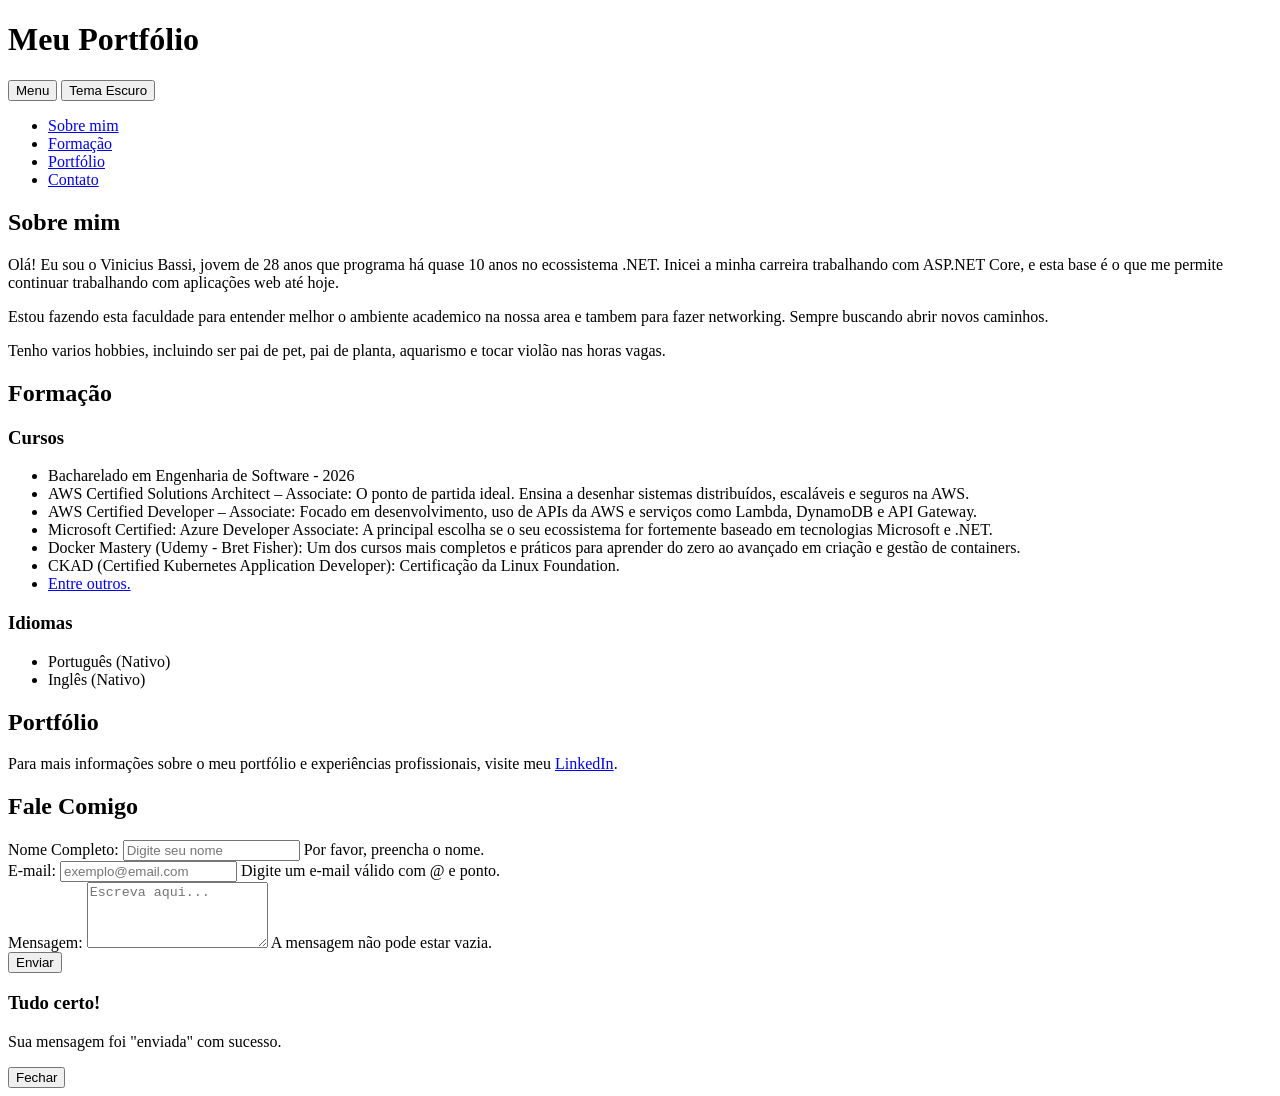
==== index.html @ 43db066e "add html" ====
<!DOCTYPE html>
<html lang="pt-BR">
<head>
    <meta charset="UTF-8">
    <meta name="viewport" content="width=device-width, initial-scale=1.0">
    <title>Meu Portfólio SPA</title>
</head>
<body>

    <header id="cabecalho">
        <h1>Meu Portfólio</h1>
        
        <button id="botao-menu-celular">Menu</button>
        <button id="botao-tema">Tema Escuro</button>

        <nav id="menu-navegacao">
            <ul>
                <li><a href="#sobre">Sobre mim</a></li>
                <li><a href="#formacao">Formação</a></li>
                <li><a href="#portfolio">Portfólio</a></li>
                <li><a href="#contato">Contato</a></li>
            </ul>
        </nav>
    </header>

    <main>
        <section id="sobre">
            <div>
                <h2>Sobre mim</h2>
                <p>Olá! Eu sou o Vinicius Bassi, jovem de 28 anos que programa há quase 10 anos no ecossistema .NET. Inicei a minha carreira trabalhando com ASP.NET Core, e esta base é o que me permite continuar trabalhando com aplicações web até hoje.</p>
                <p>Estou fazendo esta faculdade para entender melhor o ambiente academico na nossa area e tambem para fazer networking. Sempre buscando abrir novos caminhos.</p>
                <p>Tenho varios hobbies, incluindo ser pai de pet, pai de planta, aquarismo e tocar violão nas horas vagas.</p>
            </div>
        </section>

        <section id="formacao">
            <div>
                <h2>Formação</h2>
                <div>
                    <div>
                        <h3>Cursos</h3>
                        <ul>
                            <li>Bacharelado em Engenharia de Software - 2026</li>
                            <li>AWS Certified Solutions Architect – Associate: O ponto de partida ideal. Ensina a desenhar sistemas distribuídos, escaláveis e seguros na AWS.</li>
                            <li>AWS Certified Developer – Associate: Focado em desenvolvimento, uso de APIs da AWS e serviços como Lambda, DynamoDB e API Gateway.</li>
                            <li>Microsoft Certified: Azure Developer Associate: A principal escolha se o seu ecossistema for fortemente baseado em tecnologias Microsoft e .NET.</li>
                            <li>Docker Mastery (Udemy - Bret Fisher): Um dos cursos mais completos e práticos para aprender do zero ao avançado em criação e gestão de containers.</li>
                            <li>CKAD (Certified Kubernetes Application Developer): Certificação da Linux Foundation.</li>
                            <li><a href="#portfolio">Entre outros.</a></li>
                        </ul>
                    </div>
                    <div>
                        <h3>Idiomas</h3>
                        <ul>
                            <li>Português (Nativo)</li>
                            <li>Inglês (Nativo)</li>
                        </ul>
                    </div>
                </div>
            </div>
        </section>

        <section id="portfolio">
            <div>
                <h2>Portfólio</h2>
                <p>Para mais informações sobre o meu portfólio e experiências profissionais, visite meu <a href="https://www.linkedin.com/in/vinicius-bassi">LinkedIn</a>.</p>
            </div>
        </section>

        <section id="contato">
            <div>
                <h2>Fale Comigo</h2>
                
                <form id="formulario-contato">
                    <div>
                        <label>Nome Completo:</label>
                        <input type="text" id="campo-nome" placeholder="Digite seu nome">
                        <span id="erro-nome">Por favor, preencha o nome.</span>
                    </div>
                    
                    <div>
                        <label>E-mail:</label>
                        <input type="text" id="campo-email" placeholder="exemplo@email.com">
                        <span id="erro-email">Digite um e-mail válido com @ e ponto.</span>
                    </div>
                    
                    <div>
                        <label>Mensagem:</label>
                        <textarea id="campo-mensagem" rows="4" placeholder="Escreva aqui..."></textarea>
                        <span id="erro-mensagem">A mensagem não pode estar vazia.</span>
                    </div>
                    
                    <button type="submit">Enviar</button>
                </form>
            </div>
        </section>
    </main>

    <div id="janela-aviso">
        <div>
            <h3>Tudo certo!</h3>
            <p>Sua mensagem foi "enviada" com sucesso.</p>
            <button id="botao-fechar-modal">Fechar</button>
        </div>
    </div>

</body>
</html>
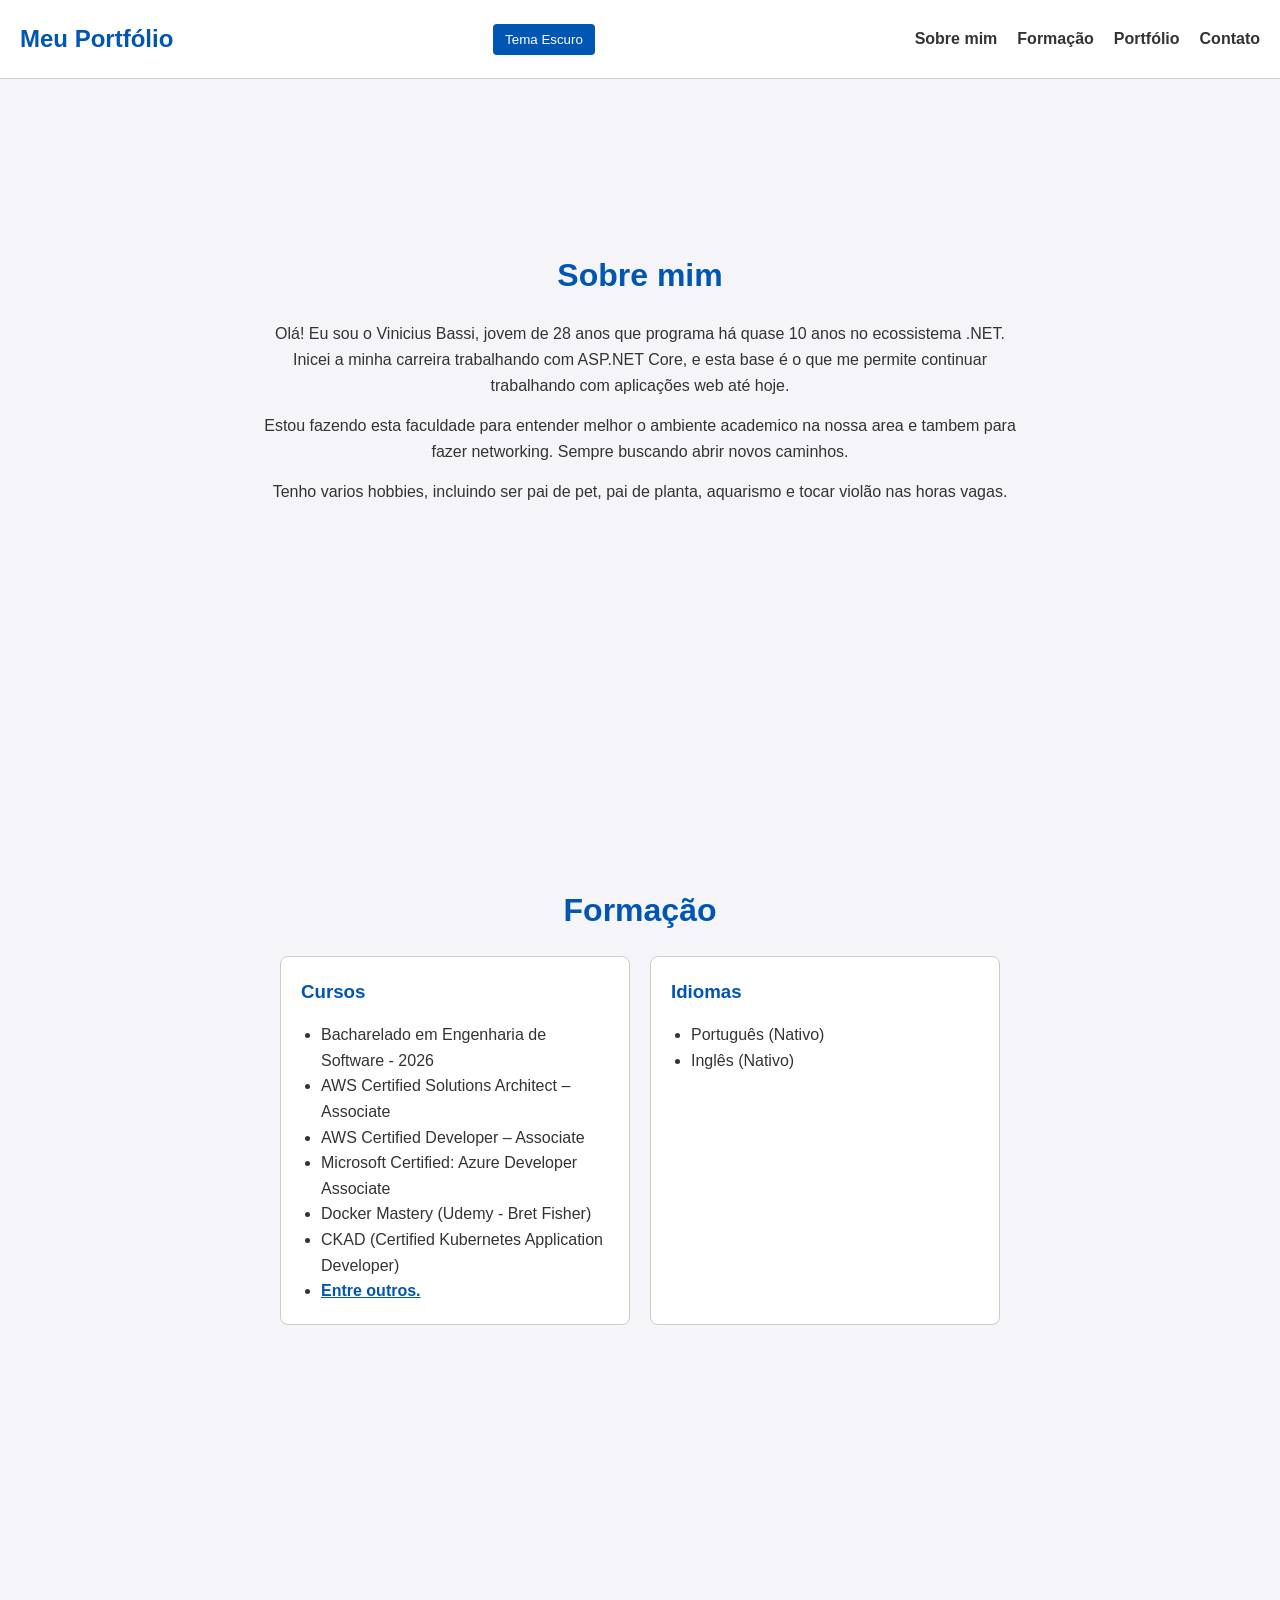
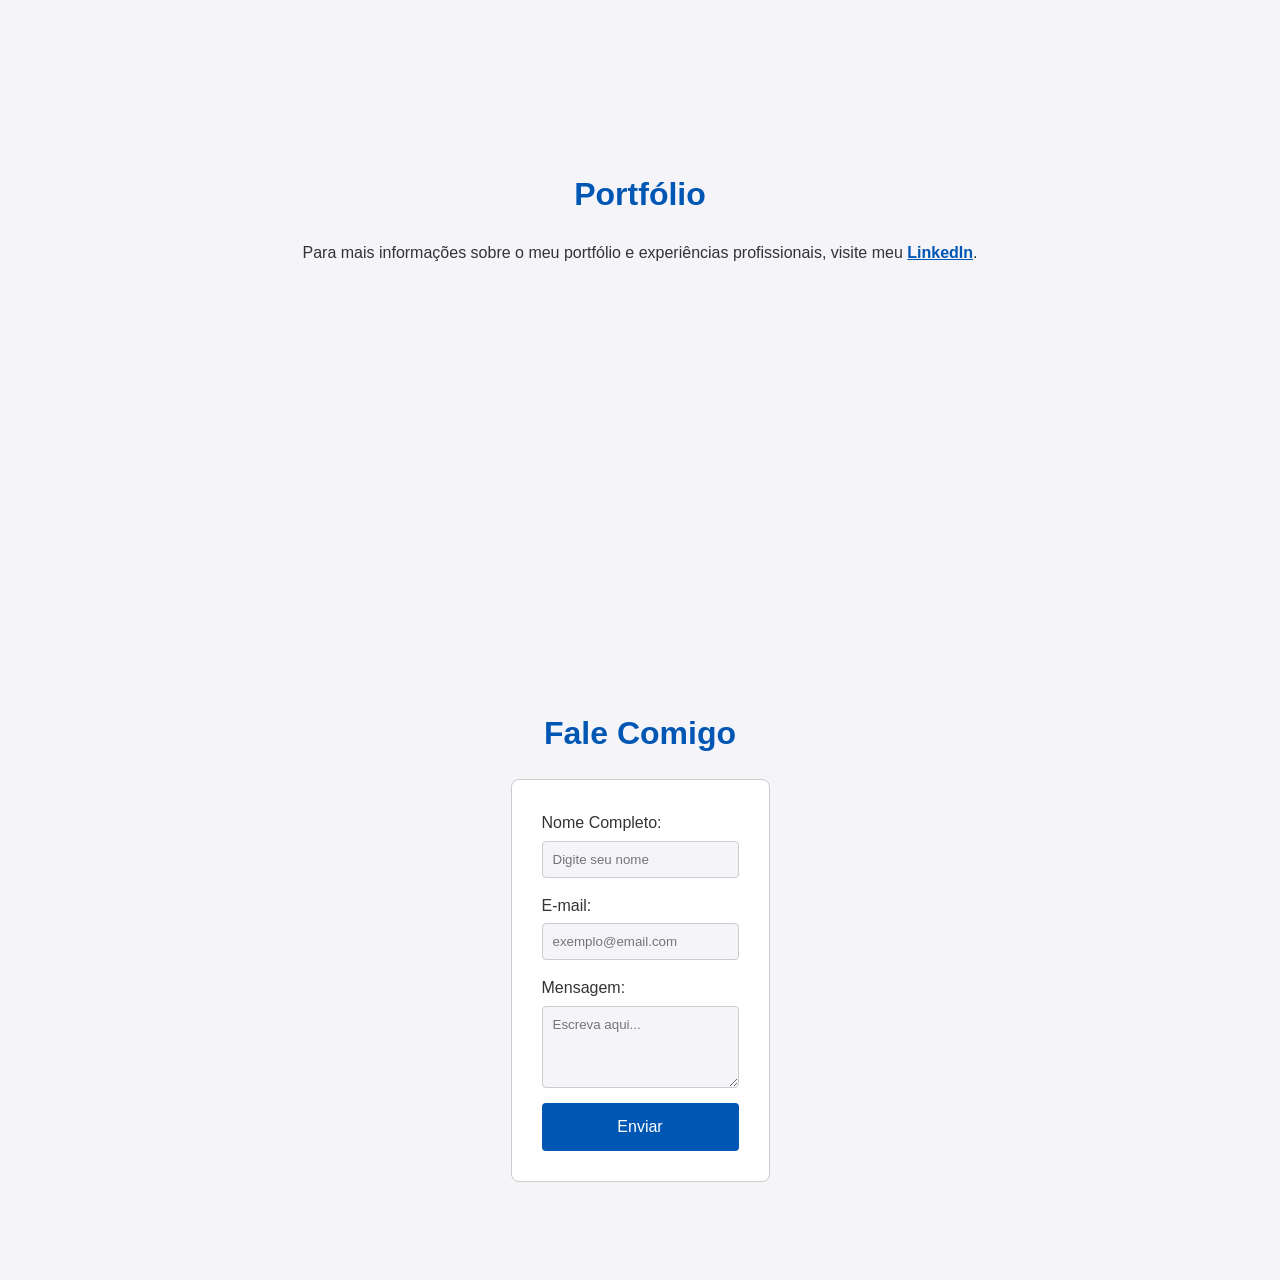
==== commit 820b7b0e: "add style" ====
--- a/index.html
+++ b/index.html
@@ -4,28 +4,29 @@
     <meta charset="UTF-8">
     <meta name="viewport" content="width=device-width, initial-scale=1.0">
     <title>Meu Portfólio SPA</title>
+    <link rel="stylesheet" href="css/style.css">
 </head>
 <body>
 
     <header id="cabecalho">
-        <h1>Meu Portfólio</h1>
+        <h1 class="logotipo">Meu Portfólio</h1>
         
         <button id="botao-menu-celular">Menu</button>
         <button id="botao-tema">Tema Escuro</button>
 
         <nav id="menu-navegacao">
-            <ul>
-                <li><a href="#sobre">Sobre mim</a></li>
-                <li><a href="#formacao">Formação</a></li>
-                <li><a href="#portfolio">Portfólio</a></li>
-                <li><a href="#contato">Contato</a></li>
+            <ul class="lista-links">
+                <li><a href="#sobre" class="link-menu">Sobre mim</a></li>
+                <li><a href="#formacao" class="link-menu">Formação</a></li>
+                <li><a href="#portfolio" class="link-menu">Portfólio</a></li>
+                <li><a href="#contato" class="link-menu">Contato</a></li>
             </ul>
         </nav>
     </header>
 
     <main>
-        <section id="sobre">
-            <div>
+        <section id="sobre" class="secao">
+            <div class="conteudo">
                 <h2>Sobre mim</h2>
                 <p>Olá! Eu sou o Vinicius Bassi, jovem de 28 anos que programa há quase 10 anos no ecossistema .NET. Inicei a minha carreira trabalhando com ASP.NET Core, e esta base é o que me permite continuar trabalhando com aplicações web até hoje.</p>
                 <p>Estou fazendo esta faculdade para entender melhor o ambiente academico na nossa area e tambem para fazer networking. Sempre buscando abrir novos caminhos.</p>
@@ -33,23 +34,23 @@
             </div>
         </section>
 
-        <section id="formacao">
-            <div>
+        <section id="formacao" class="secao">
+            <div class="conteudo">
                 <h2>Formação</h2>
-                <div>
-                    <div>
+                <div class="grade-cartoes">
+                    <div class="cartao">
                         <h3>Cursos</h3>
                         <ul>
                             <li>Bacharelado em Engenharia de Software - 2026</li>
-                            <li>AWS Certified Solutions Architect – Associate: O ponto de partida ideal. Ensina a desenhar sistemas distribuídos, escaláveis e seguros na AWS.</li>
-                            <li>AWS Certified Developer – Associate: Focado em desenvolvimento, uso de APIs da AWS e serviços como Lambda, DynamoDB e API Gateway.</li>
-                            <li>Microsoft Certified: Azure Developer Associate: A principal escolha se o seu ecossistema for fortemente baseado em tecnologias Microsoft e .NET.</li>
-                            <li>Docker Mastery (Udemy - Bret Fisher): Um dos cursos mais completos e práticos para aprender do zero ao avançado em criação e gestão de containers.</li>
-                            <li>CKAD (Certified Kubernetes Application Developer): Certificação da Linux Foundation.</li>
+                            <li>AWS Certified Solutions Architect – Associate</li>
+                            <li>AWS Certified Developer – Associate</li>
+                            <li>Microsoft Certified: Azure Developer Associate</li>
+                            <li>Docker Mastery (Udemy - Bret Fisher)</li>
+                            <li>CKAD (Certified Kubernetes Application Developer)</li>
                             <li><a href="#portfolio">Entre outros.</a></li>
                         </ul>
                     </div>
-                    <div>
+                    <div class="cartao">
                         <h3>Idiomas</h3>
                         <ul>
                             <li>Português (Nativo)</li>
@@ -60,44 +61,44 @@
             </div>
         </section>
 
-        <section id="portfolio">
-            <div>
+        <section id="portfolio" class="secao">
+            <div class="conteudo">
                 <h2>Portfólio</h2>
-                <p>Para mais informações sobre o meu portfólio e experiências profissionais, visite meu <a href="https://www.linkedin.com/in/vinicius-bassi">LinkedIn</a>.</p>
+                <p>Para mais informações sobre o meu portfólio e experiências profissionais, visite meu <a href="https://www.linkedin.com/in/vinicius-bassi" target="_blank">LinkedIn</a>.</p>
             </div>
         </section>
 
-        <section id="contato">
-            <div>
+        <section id="contato" class="secao">
+            <div class="conteudo">
                 <h2>Fale Comigo</h2>
                 
-                <form id="formulario-contato">
-                    <div>
+                <form id="formulario-contato" class="caixa-formulario">
+                    <div class="grupo-campo">
                         <label>Nome Completo:</label>
                         <input type="text" id="campo-nome" placeholder="Digite seu nome">
-                        <span id="erro-nome">Por favor, preencha o nome.</span>
+                        <span class="mensagem-erro" id="erro-nome">Por favor, preencha o nome.</span>
                     </div>
                     
-                    <div>
+                    <div class="grupo-campo">
                         <label>E-mail:</label>
                         <input type="text" id="campo-email" placeholder="exemplo@email.com">
-                        <span id="erro-email">Digite um e-mail válido com @ e ponto.</span>
+                        <span class="mensagem-erro" id="erro-email">Digite um e-mail válido com @ e ponto.</span>
                     </div>
                     
-                    <div>
+                    <div class="grupo-campo">
                         <label>Mensagem:</label>
                         <textarea id="campo-mensagem" rows="4" placeholder="Escreva aqui..."></textarea>
-                        <span id="erro-mensagem">A mensagem não pode estar vazia.</span>
+                        <span class="mensagem-erro" id="erro-mensagem">A mensagem não pode estar vazia.</span>
                     </div>
                     
-                    <button type="submit">Enviar</button>
+                    <button type="submit" class="botao-enviar">Enviar</button>
                 </form>
             </div>
         </section>
     </main>
 
-    <div id="janela-aviso">
-        <div>
+    <div id="janela-aviso" class="fundo-modal">
+        <div class="caixa-modal">
             <h3>Tudo certo!</h3>
             <p>Sua mensagem foi "enviada" com sucesso.</p>
             <button id="botao-fechar-modal">Fechar</button>
--- a/css/style.css
+++ b/css/style.css
@@ -0,0 +1,246 @@
+/* Variáveis de Cores Principais */
+:root {
+    --cor-fundo: #f4f4f9;
+    --cor-texto: #333333;
+    --cor-cabecalho: #ffffff;
+    --cor-cartao: #ffffff;
+    --cor-destaque: #0056b3;
+    --cor-erro: #d9534f;
+}
+
+/* Cores quando o Tema Escuro estiver ativo */
+body.tema-escuro {
+    --cor-fundo: #121212;
+    --cor-texto: #e0e0e0;
+    --cor-cabecalho: #222222;
+    --cor-cartao: #333333;
+    --cor-destaque: #4da3ff;
+}
+
+/* Reset básico para tirar margens indesejadas */
+* {
+    margin: 0;
+    padding: 0;
+    box-sizing: border-box;
+    font-family: sans-serif;
+}
+
+/* Rolagem suave ao clicar no menu */
+html {
+    scroll-behavior: smooth;
+}
+
+body {
+    background-color: var(--cor-fundo);
+    color: var(--cor-texto);
+    line-height: 1.6;
+}
+
+/* Cabeçalho Fixo */
+#cabecalho {
+    background-color: var(--cor-cabecalho);
+    padding: 20px;
+    position: fixed;
+    width: 100%;
+    top: 0;
+    display: flex;
+    justify-content: space-between;
+    align-items: center;
+    border-bottom: 1px solid #ccc;
+    z-index: 100;
+}
+
+.logotipo {
+    color: var(--cor-destaque);
+    font-size: 24px;
+}
+
+/* Menu de Navegação */
+.lista-links {
+    list-style: none;
+    display: flex;
+    gap: 20px;
+}
+
+.link-menu {
+    text-decoration: none;
+    color: var(--cor-texto);
+    font-weight: bold;
+}
+
+.link-menu:hover {
+    color: var(--cor-destaque);
+}
+
+/* Botões do Cabeçalho */
+#botao-tema, #botao-menu-celular {
+    padding: 8px 12px;
+    cursor: pointer;
+    background-color: var(--cor-destaque);
+    color: white;
+    border: none;
+    border-radius: 4px;
+}
+
+#botao-menu-celular {
+    display: none;
+}
+
+/* Seções e Conteúdo */
+.secao {
+    padding-top: 100px;
+    padding-bottom: 50px;
+    min-height: 80vh;
+    display: flex;
+    align-items: center;
+}
+
+.conteudo {
+    max-width: 800px;
+    margin: 0 auto;
+    text-align: center;
+    padding: 0 20px;
+}
+
+h2 {
+    color: var(--cor-destaque);
+    margin-bottom: 20px;
+    font-size: 32px;
+}
+
+h3 {
+    margin-bottom: 15px;
+    color: var(--cor-destaque);
+}
+
+p {
+    margin-bottom: 15px;
+}
+
+/* Para organizar a seção de formação lado a lado */
+.grade-cartoes {
+    display: flex;
+    gap: 20px;
+    justify-content: center;
+    flex-wrap: wrap;
+    margin-top: 20px;
+}
+
+.cartao {
+    background-color: var(--cor-cartao);
+    padding: 20px;
+    border: 1px solid #ccc;
+    border-radius: 8px;
+    width: 350px;
+    text-align: left;
+}
+
+.cartao ul {
+    margin-left: 20px;
+}
+
+/* Links em geral (como o do LinkedIn) */
+a {
+    color: var(--cor-destaque);
+    font-weight: bold;
+}
+
+/* Formulário de Contato */
+.caixa-formulario {
+    background-color: var(--cor-cartao);
+    padding: 30px;
+    border-radius: 8px;
+    border: 1px solid #ccc;
+    text-align: left;
+    max-width: 600px;
+    margin: 0 auto;
+}
+
+.grupo-campo {
+    margin-bottom: 15px;
+    display: flex;
+    flex-direction: column;
+}
+
+input, textarea {
+    padding: 10px;
+    margin-top: 5px;
+    background-color: var(--cor-fundo);
+    color: var(--cor-texto);
+    border: 1px solid #ccc;
+    border-radius: 4px;
+}
+
+.mensagem-erro {
+    color: var(--cor-erro);
+    font-size: 14px;
+    display: none;
+    margin-top: 5px;
+}
+
+.botao-enviar {
+    background-color: var(--cor-destaque);
+    color: white;
+    border: none;
+    padding: 15px;
+    width: 100%;
+    cursor: pointer;
+    font-size: 16px;
+    border-radius: 4px;
+}
+
+/* Janela Modal de Aviso */
+.fundo-modal {
+    display: none;
+    position: fixed;
+    top: 0; left: 0; width: 100%; height: 100%;
+    background-color: rgba(0,0,0,0.7);
+    justify-content: center;
+    align-items: center;
+    z-index: 200;
+}
+
+.caixa-modal {
+    background-color: var(--cor-cartao);
+    padding: 30px;
+    border-radius: 8px;
+    text-align: center;
+}
+
+#botao-fechar-modal {
+    margin-top: 20px;
+    padding: 10px 20px;
+    cursor: pointer;
+    background-color: var(--cor-destaque);
+    color: white;
+    border: none;
+    border-radius: 4px;
+}
+
+/* Responsividade (Celular) */
+@media (max-width: 600px) {
+    #botao-menu-celular {
+        display: inline-block;
+    }
+
+    .lista-links {
+        display: none;
+        flex-direction: column;
+        position: absolute;
+        top: 70px;
+        left: 0;
+        width: 100%;
+        background-color: var(--cor-cabecalho);
+        padding: 20px 0;
+        border-bottom: 1px solid #ccc;
+    }
+
+    .lista-links.aberto {
+        display: flex;
+    }
+    
+    .lista-links li {
+        text-align: center;
+        margin-bottom: 10px;
+    }
+}
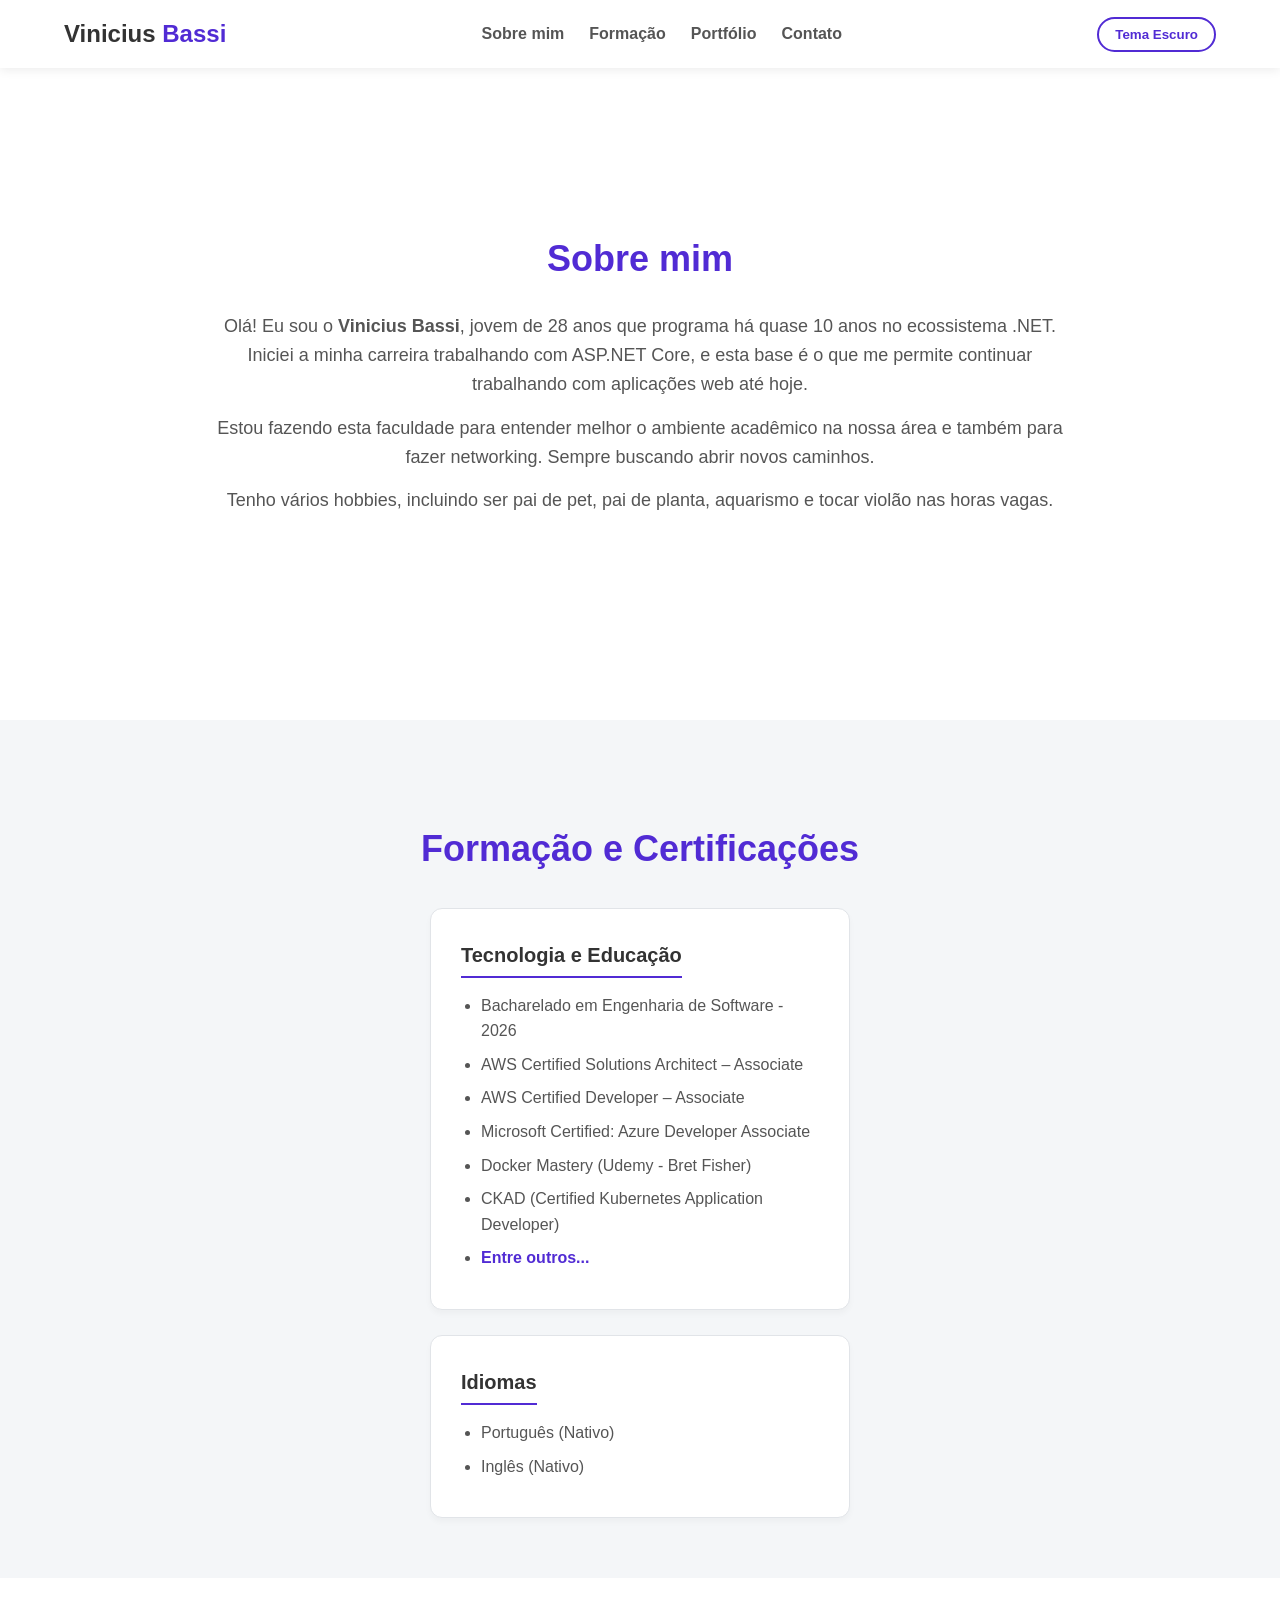
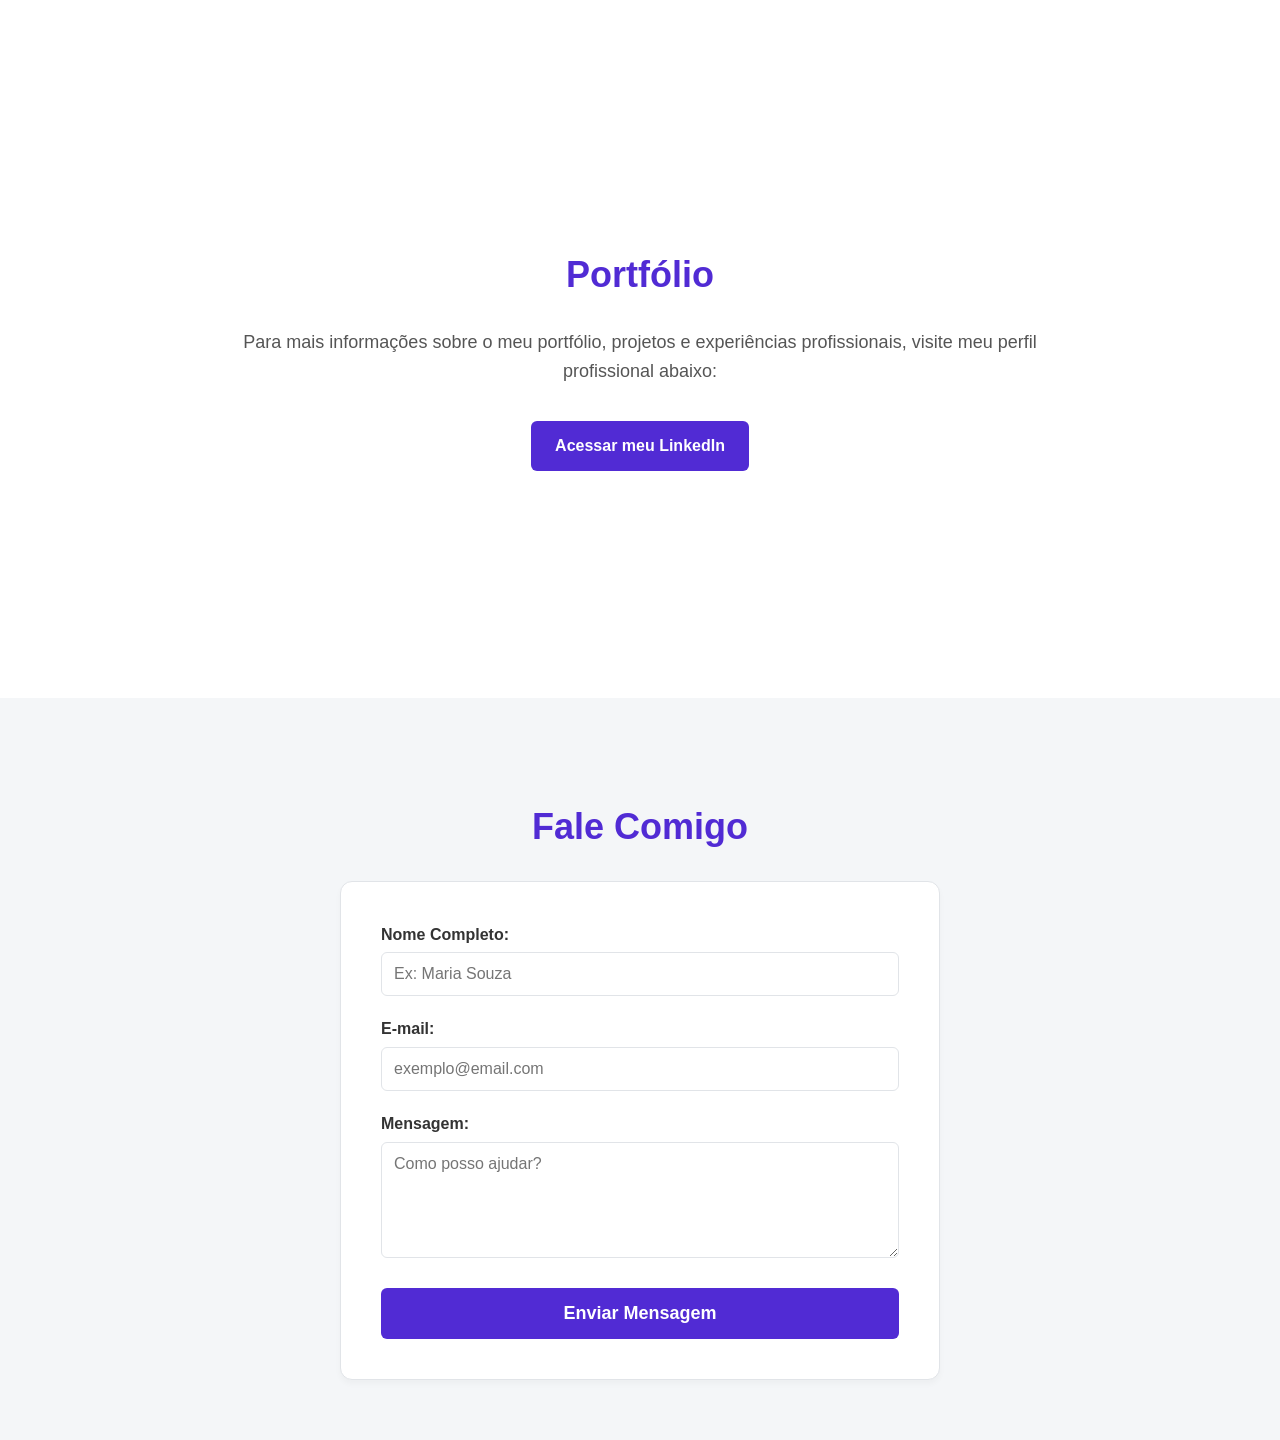
==== commit c90520ca: "add js, improve style, fine tuning" ====
--- a/index.html
+++ b/index.html
@@ -3,17 +3,14 @@
 <head>
     <meta charset="UTF-8">
     <meta name="viewport" content="width=device-width, initial-scale=1.0">
-    <title>Meu Portfólio SPA</title>
+    <title>Vinicius Bassi | Portfólio SPA</title>
     <link rel="stylesheet" href="css/style.css">
 </head>
 <body>
 
     <header id="cabecalho">
-        <h1 class="logotipo">Meu Portfólio</h1>
+        <h1 class="logotipo">Vinicius <span>Bassi</span></h1>
         
-        <button id="botao-menu-celular">Menu</button>
-        <button id="botao-tema">Tema Escuro</button>
-
         <nav id="menu-navegacao">
             <ul class="lista-links">
                 <li><a href="#sobre" class="link-menu">Sobre mim</a></li>
@@ -22,24 +19,29 @@
                 <li><a href="#contato" class="link-menu">Contato</a></li>
             </ul>
         </nav>
+
+        <div class="controles">
+            <button id="botao-tema">Tema Escuro</button>
+            <button id="botao-menu-celular">☰ Menu</button>
+        </div>
     </header>
 
     <main>
         <section id="sobre" class="secao">
             <div class="conteudo">
                 <h2>Sobre mim</h2>
-                <p>Olá! Eu sou o Vinicius Bassi, jovem de 28 anos que programa há quase 10 anos no ecossistema .NET. Inicei a minha carreira trabalhando com ASP.NET Core, e esta base é o que me permite continuar trabalhando com aplicações web até hoje.</p>
-                <p>Estou fazendo esta faculdade para entender melhor o ambiente academico na nossa area e tambem para fazer networking. Sempre buscando abrir novos caminhos.</p>
-                <p>Tenho varios hobbies, incluindo ser pai de pet, pai de planta, aquarismo e tocar violão nas horas vagas.</p>
+                <p>Olá! Eu sou o <strong>Vinicius Bassi</strong>, jovem de 28 anos que programa há quase 10 anos no ecossistema .NET. Iniciei a minha carreira trabalhando com ASP.NET Core, e esta base é o que me permite continuar trabalhando com aplicações web até hoje.</p>
+                <p>Estou fazendo esta faculdade para entender melhor o ambiente acadêmico na nossa área e também para fazer networking. Sempre buscando abrir novos caminhos.</p>
+                <p>Tenho vários hobbies, incluindo ser pai de pet, pai de planta, aquarismo e tocar violão nas horas vagas.</p>
             </div>
         </section>
 
-        <section id="formacao" class="secao">
+        <section id="formacao" class="secao fundo-alternativo">
             <div class="conteudo">
-                <h2>Formação</h2>
+                <h2>Formação e Certificações</h2>
                 <div class="grade-cartoes">
                     <div class="cartao">
-                        <h3>Cursos</h3>
+                        <h3>Tecnologia e Educação</h3>
                         <ul>
                             <li>Bacharelado em Engenharia de Software - 2026</li>
                             <li>AWS Certified Solutions Architect – Associate</li>
@@ -47,7 +49,7 @@
                             <li>Microsoft Certified: Azure Developer Associate</li>
                             <li>Docker Mastery (Udemy - Bret Fisher)</li>
                             <li>CKAD (Certified Kubernetes Application Developer)</li>
-                            <li><a href="#portfolio">Entre outros.</a></li>
+                            <li><a href="#portfolio" class="link-destaque">Entre outros...</a></li>
                         </ul>
                     </div>
                     <div class="cartao">
@@ -64,34 +66,35 @@
         <section id="portfolio" class="secao">
             <div class="conteudo">
                 <h2>Portfólio</h2>
-                <p>Para mais informações sobre o meu portfólio e experiências profissionais, visite meu <a href="https://www.linkedin.com/in/vinicius-bassi" target="_blank">LinkedIn</a>.</p>
+                <p>Para mais informações sobre o meu portfólio, projetos e experiências profissionais, visite meu perfil profissional abaixo:</p>
+                <a href="https://www.linkedin.com/in/vinicius-bassi" target="_blank" class="botao-link">Acessar meu LinkedIn</a>
             </div>
         </section>
 
-        <section id="contato" class="secao">
+        <section id="contato" class="secao fundo-alternativo">
             <div class="conteudo">
                 <h2>Fale Comigo</h2>
                 
                 <form id="formulario-contato" class="caixa-formulario">
                     <div class="grupo-campo">
-                        <label>Nome Completo:</label>
-                        <input type="text" id="campo-nome" placeholder="Digite seu nome">
-                        <span class="mensagem-erro" id="erro-nome">Por favor, preencha o nome.</span>
+                        <label for="campo-nome">Nome Completo:</label>
+                        <input type="text" id="campo-nome" placeholder="Ex: Maria Souza">
+                        <span class="mensagem-erro" id="erro-nome">Por favor, preencha o seu nome.</span>
                     </div>
                     
                     <div class="grupo-campo">
-                        <label>E-mail:</label>
+                        <label for="campo-email">E-mail:</label>
                         <input type="text" id="campo-email" placeholder="exemplo@email.com">
-                        <span class="mensagem-erro" id="erro-email">Digite um e-mail válido com @ e ponto.</span>
+                        <span class="mensagem-erro" id="erro-email">Digite um e-mail válido contendo @ e ponto.</span>
                     </div>
                     
                     <div class="grupo-campo">
-                        <label>Mensagem:</label>
-                        <textarea id="campo-mensagem" rows="4" placeholder="Escreva aqui..."></textarea>
+                        <label for="campo-mensagem">Mensagem:</label>
+                        <textarea id="campo-mensagem" rows="5" placeholder="Como posso ajudar?"></textarea>
                         <span class="mensagem-erro" id="erro-mensagem">A mensagem não pode estar vazia.</span>
                     </div>
                     
-                    <button type="submit" class="botao-enviar">Enviar</button>
+                    <button type="submit" class="botao-enviar">Enviar Mensagem</button>
                 </form>
             </div>
         </section>
@@ -99,11 +102,12 @@
 
     <div id="janela-aviso" class="fundo-modal">
         <div class="caixa-modal">
-            <h3>Tudo certo!</h3>
-            <p>Sua mensagem foi "enviada" com sucesso.</p>
+            <h3>Mensagem Enviada!</h3>
+            <p>Obrigado pelo contato. Em breve retornarei sua mensagem.</p>
             <button id="botao-fechar-modal">Fechar</button>
         </div>
     </div>
 
+    <script src="scripts/index.js"></script>
 </body>
 </html>
--- a/css/style.css
+++ b/css/style.css
@@ -1,174 +1,257 @@
-/* Variáveis de Cores Principais */
 :root {
-    --cor-fundo: #f4f4f9;
+    --cor-fundo-principal: #ffffff;
+    --cor-fundo-secundario: #f4f6f8;
     --cor-texto: #333333;
+    --cor-texto-suave: #555555;
     --cor-cabecalho: #ffffff;
     --cor-cartao: #ffffff;
-    --cor-destaque: #0056b3;
+    --cor-destaque: #512bd4; 
+    --cor-destaque-hover: #4022a8;
+    --cor-borda: #e1e4e8;
     --cor-erro: #d9534f;
 }
 
-/* Cores quando o Tema Escuro estiver ativo */
 body.tema-escuro {
-    --cor-fundo: #121212;
+    --cor-fundo-principal: #121212;
+    --cor-fundo-secundario: #1e1e1e;
     --cor-texto: #e0e0e0;
-    --cor-cabecalho: #222222;
-    --cor-cartao: #333333;
-    --cor-destaque: #4da3ff;
-}
-
-/* Reset básico para tirar margens indesejadas */
+    --cor-texto-suave: #aaaaaa;
+    --cor-cabecalho: #181818;
+    --cor-cartao: #242424;
+    --cor-destaque: #8a63ff; 
+    --cor-destaque-hover: #a385ff;
+    --cor-borda: #333333;
+    --cor-erro: #ff6b6b;
+}
+
+/* =============================== RESET E BASE =============================== */
 * {
     margin: 0;
     padding: 0;
     box-sizing: border-box;
-    font-family: sans-serif;
-}
-
-/* Rolagem suave ao clicar no menu */
+    font-family: 'Segoe UI', Tahoma, Geneva, Verdana, sans-serif;
+}
+
 html {
     scroll-behavior: smooth;
 }
 
 body {
-    background-color: var(--cor-fundo);
+    background-color: var(--cor-fundo-principal);
     color: var(--cor-texto);
     line-height: 1.6;
-}
-
-/* Cabeçalho Fixo */
+    transition: background-color 0.3s ease, color 0.3s ease;
+}
+
+/* =============================== CABEÇALHO E NAVEGAÇÃO =============================== */
 #cabecalho {
     background-color: var(--cor-cabecalho);
-    padding: 20px;
+    padding: 15px 5%;
     position: fixed;
     width: 100%;
     top: 0;
+    left: 0;
     display: flex;
     justify-content: space-between;
     align-items: center;
-    border-bottom: 1px solid #ccc;
-    z-index: 100;
+    box-shadow: 0 2px 10px rgba(0, 0, 0, 0.08);
+    z-index: 1000;
+    transition: background-color 0.3s ease;
 }
 
 .logotipo {
-    color: var(--cor-destaque);
     font-size: 24px;
-}
-
-/* Menu de Navegação */
+    font-weight: bold;
+    color: var(--cor-texto);
+}
+
+.logotipo span {
+    color: var(--cor-destaque);
+}
+
 .lista-links {
     list-style: none;
     display: flex;
-    gap: 20px;
+    gap: 25px;
 }
 
 .link-menu {
     text-decoration: none;
-    color: var(--cor-texto);
-    font-weight: bold;
+    color: var(--cor-texto-suave);
+    font-weight: 600;
+    font-size: 16px;
+    transition: color 0.3s ease;
 }
 
 .link-menu:hover {
     color: var(--cor-destaque);
 }
 
-/* Botões do Cabeçalho */
-#botao-tema, #botao-menu-celular {
+.controles {
+    display: flex;
+    align-items: center;
+    gap: 15px;
+}
+
+#botao-tema {
+    padding: 8px 16px;
+    cursor: pointer;
+    background-color: transparent;
+    color: var(--cor-destaque);
+    border: 2px solid var(--cor-destaque);
+    border-radius: 20px;
+    font-weight: bold;
+    transition: all 0.3s ease;
+}
+
+#botao-tema:hover {
+    background-color: var(--cor-destaque);
+    color: #ffffff;
+}
+
+#botao-menu-celular {
+    display: none; 
     padding: 8px 12px;
     cursor: pointer;
     background-color: var(--cor-destaque);
-    color: white;
+    color: #ffffff;
     border: none;
-    border-radius: 4px;
-}
-
-#botao-menu-celular {
-    display: none;
-}
-
-/* Seções e Conteúdo */
+    border-radius: 6px;
+    font-weight: bold;
+}
+
+/* =============================== LAYOUT DAS SEÇÕES =============================== */
 .secao {
-    padding-top: 100px;
-    padding-bottom: 50px;
+    padding-top: 100px; 
+    padding-bottom: 60px;
     min-height: 80vh;
     display: flex;
     align-items: center;
 }
 
+.fundo-alternativo {
+    background-color: var(--cor-fundo-secundario);
+}
+
 .conteudo {
-    max-width: 800px;
+    max-width: 900px;
     margin: 0 auto;
     text-align: center;
     padding: 0 20px;
+    width: 100%;
 }
 
 h2 {
     color: var(--cor-destaque);
-    margin-bottom: 20px;
-    font-size: 32px;
-}
-
-h3 {
+    font-size: 36px;
+    margin-bottom: 25px;
+}
+
+p {
+    font-size: 18px;
     margin-bottom: 15px;
-    color: var(--cor-destaque);
-}
-
-p {
-    margin-bottom: 15px;
-}
-
-/* Para organizar a seção de formação lado a lado */
+    color: var(--cor-texto-suave);
+}
+
+/* =============================== CARTÕES =============================== */
 .grade-cartoes {
     display: flex;
-    gap: 20px;
+    flex-wrap: wrap;
+    gap: 25px;
     justify-content: center;
-    flex-wrap: wrap;
-    margin-top: 20px;
+    margin-top: 30px;
 }
 
 .cartao {
     background-color: var(--cor-cartao);
-    padding: 20px;
-    border: 1px solid #ccc;
-    border-radius: 8px;
-    width: 350px;
+    padding: 30px;
+    border: 1px solid var(--cor-borda);
+    border-radius: 12px;
+    width: 100%;
+    max-width: 420px;
     text-align: left;
+    box-shadow: 0 4px 6px rgba(0,0,0,0.03);
+    transition: background-color 0.3s ease, border-color 0.3s ease;
+}
+
+.cartao h3 {
+    margin-bottom: 15px;
+    font-size: 20px;
+    color: var(--cor-texto);
+    border-bottom: 2px solid var(--cor-destaque);
+    display: inline-block;
+    padding-bottom: 5px;
 }
 
 .cartao ul {
     margin-left: 20px;
-}
-
-/* Links em geral (como o do LinkedIn) */
-a {
-    color: var(--cor-destaque);
-    font-weight: bold;
-}
-
-/* Formulário de Contato */
+    color: var(--cor-texto-suave);
+}
+
+.cartao li {
+    margin-bottom: 8px;
+}
+
+.link-destaque {
+    color: var(--cor-destaque);
+    text-decoration: none;
+    font-weight: bold;
+}
+
+/* =============================== BOTÕES GERAIS =============================== */
+.botao-link {
+    display: inline-block;
+    margin-top: 20px;
+    padding: 12px 24px;
+    background-color: var(--cor-destaque);
+    color: #ffffff;
+    text-decoration: none;
+    font-weight: bold;
+    border-radius: 6px;
+    transition: background-color 0.3s ease;
+}
+
+.botao-link:hover {
+    background-color: var(--cor-destaque-hover);
+}
+
+/* =============================== FORMULÁRIO DE CONTATO ============================== */
 .caixa-formulario {
     background-color: var(--cor-cartao);
-    padding: 30px;
-    border-radius: 8px;
-    border: 1px solid #ccc;
+    padding: 40px;
+    border-radius: 12px;
+    border: 1px solid var(--cor-borda);
     text-align: left;
     max-width: 600px;
     margin: 0 auto;
+    box-shadow: 0 4px 6px rgba(0,0,0,0.03);
 }
 
 .grupo-campo {
-    margin-bottom: 15px;
+    margin-bottom: 20px;
     display: flex;
     flex-direction: column;
 }
 
+label {
+    font-weight: bold;
+    margin-bottom: 5px;
+}
+
 input, textarea {
-    padding: 10px;
-    margin-top: 5px;
-    background-color: var(--cor-fundo);
+    padding: 12px;
+    background-color: var(--cor-fundo-principal);
     color: var(--cor-texto);
-    border: 1px solid #ccc;
-    border-radius: 4px;
+    border: 1px solid var(--cor-borda);
+    border-radius: 6px;
+    font-size: 16px;
+    transition: border-color 0.3s ease;
+    resize: vertical;
+}
+
+input:focus, textarea:focus {
+    outline: none;
+    border-color: var(--cor-destaque);
 }
 
 .mensagem-erro {
@@ -180,59 +263,86 @@
 
 .botao-enviar {
     background-color: var(--cor-destaque);
-    color: white;
+    color: #ffffff;
     border: none;
     padding: 15px;
     width: 100%;
     cursor: pointer;
-    font-size: 16px;
-    border-radius: 4px;
-}
-
-/* Janela Modal de Aviso */
+    font-size: 18px;
+    font-weight: bold;
+    border-radius: 6px;
+    transition: background-color 0.3s ease;
+    margin-top: 10px;
+}
+
+.botao-enviar:hover {
+    background-color: var(--cor-destaque-hover);
+}
+
+/* =============================== JANELA MODAL (SUCESSO)=============================== */
 .fundo-modal {
     display: none;
     position: fixed;
     top: 0; left: 0; width: 100%; height: 100%;
-    background-color: rgba(0,0,0,0.7);
+    background-color: rgba(0,0,0,0.6);
     justify-content: center;
     align-items: center;
-    z-index: 200;
+    z-index: 2000;
 }
 
 .caixa-modal {
     background-color: var(--cor-cartao);
-    padding: 30px;
-    border-radius: 8px;
+    padding: 40px;
+    border-radius: 12px;
     text-align: center;
+    max-width: 400px;
+    box-shadow: 0 10px 25px rgba(0,0,0,0.2);
+}
+
+.caixa-modal h3 {
+    color: var(--cor-destaque);
+    font-size: 24px;
+    margin-bottom: 15px;
 }
 
 #botao-fechar-modal {
-    margin-top: 20px;
-    padding: 10px 20px;
+    margin-top: 25px;
+    padding: 12px 24px;
     cursor: pointer;
     background-color: var(--cor-destaque);
     color: white;
     border: none;
-    border-radius: 4px;
-}
-
-/* Responsividade (Celular) */
-@media (max-width: 600px) {
+    border-radius: 6px;
+    font-weight: bold;
+    font-size: 16px;
+}
+
+/* =============================== Celular =============================== */
+@media (max-width: 768px) {
+    #cabecalho {
+        padding: 15px 20px;
+    }
+
     #botao-menu-celular {
-        display: inline-block;
+        display: block; 
+    }
+
+    
+    #menu-navegacao {
+        position: absolute;
+        top: 100%; 
+        left: 0;
+        width: 100%;
     }
 
     .lista-links {
         display: none;
         flex-direction: column;
-        position: absolute;
-        top: 70px;
-        left: 0;
-        width: 100%;
         background-color: var(--cor-cabecalho);
         padding: 20px 0;
-        border-bottom: 1px solid #ccc;
+        border-bottom: 1px solid var(--cor-borda);
+        box-shadow: 0 5px 10px rgba(0,0,0,0.1);
+        gap: 0;
     }
 
     .lista-links.aberto {
@@ -240,7 +350,21 @@
     }
     
     .lista-links li {
+        width: 100%;
         text-align: center;
-        margin-bottom: 10px;
+    }
+
+    .link-menu {
+        display: block;
+        padding: 15px;
+        font-size: 18px;
+    }
+
+    h2 {
+        font-size: 28px;
+    }
+
+    .caixa-formulario {
+        padding: 25px;
     }
 }
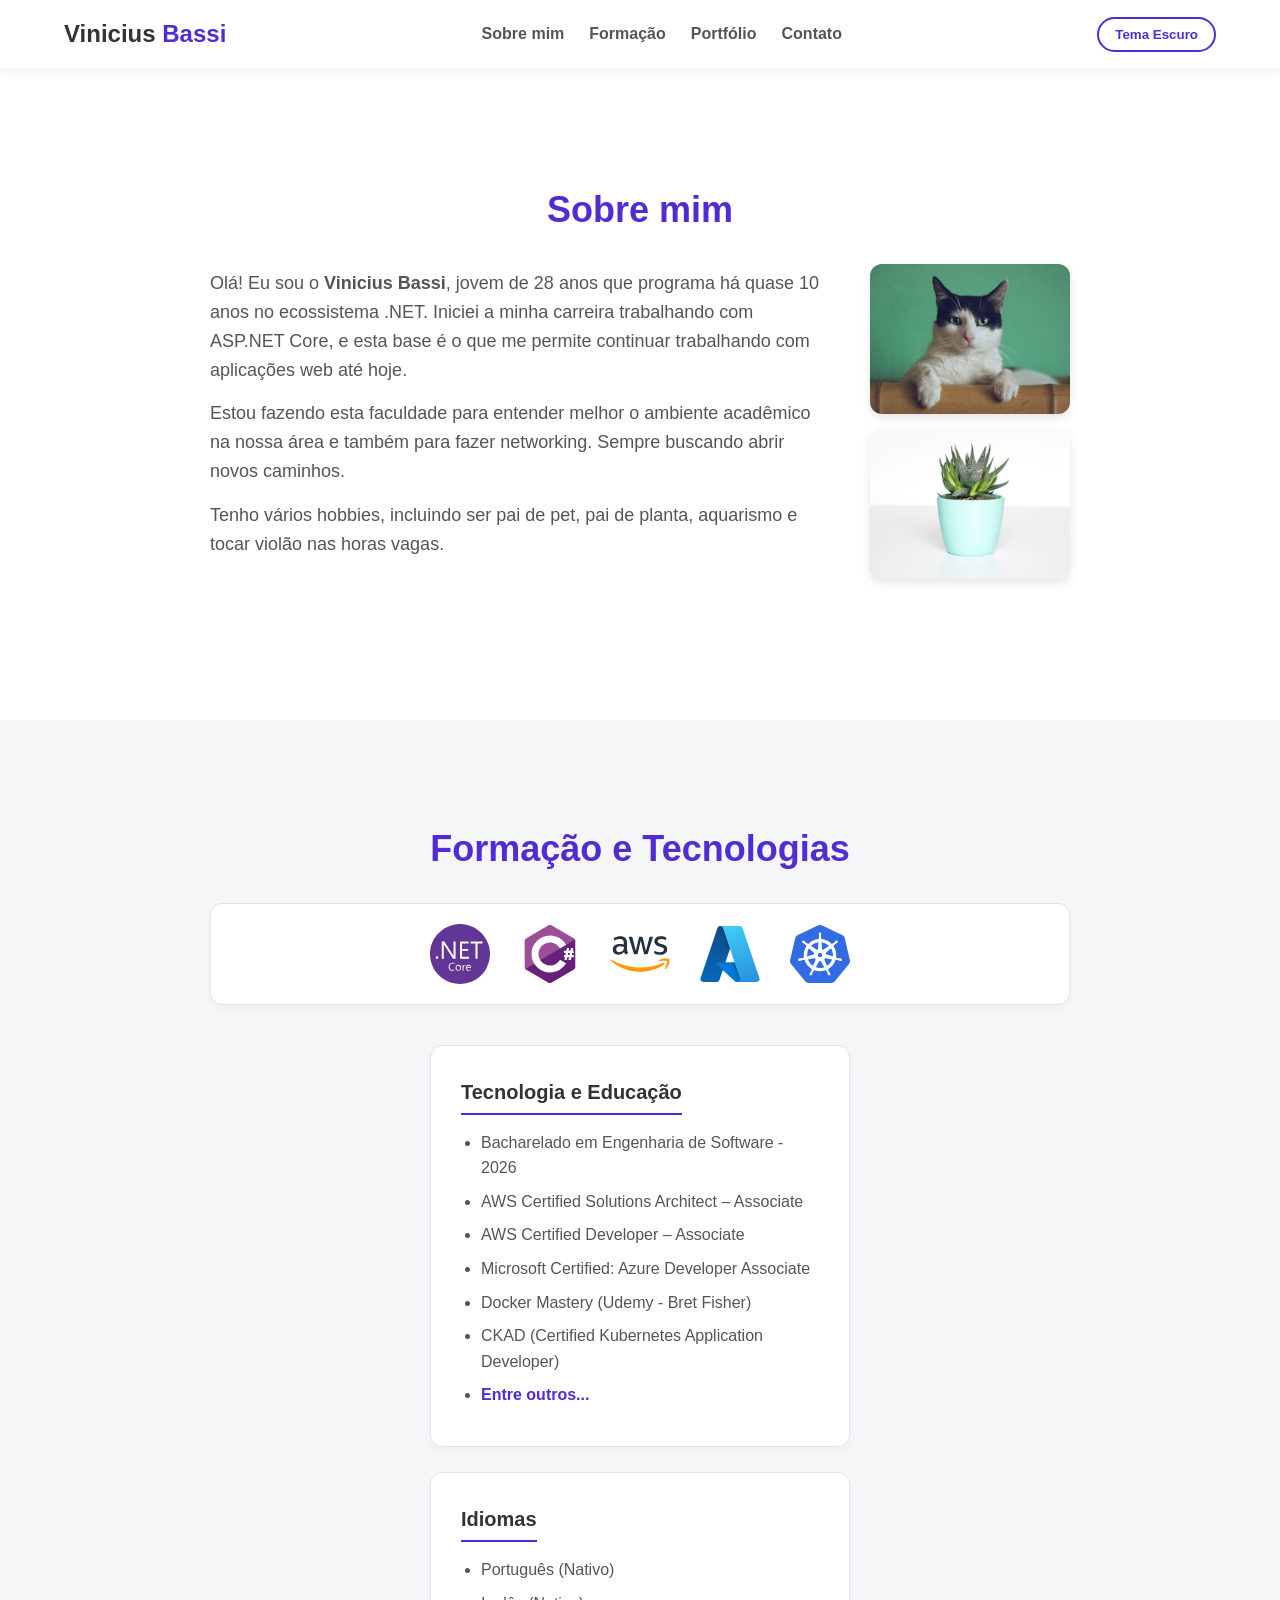
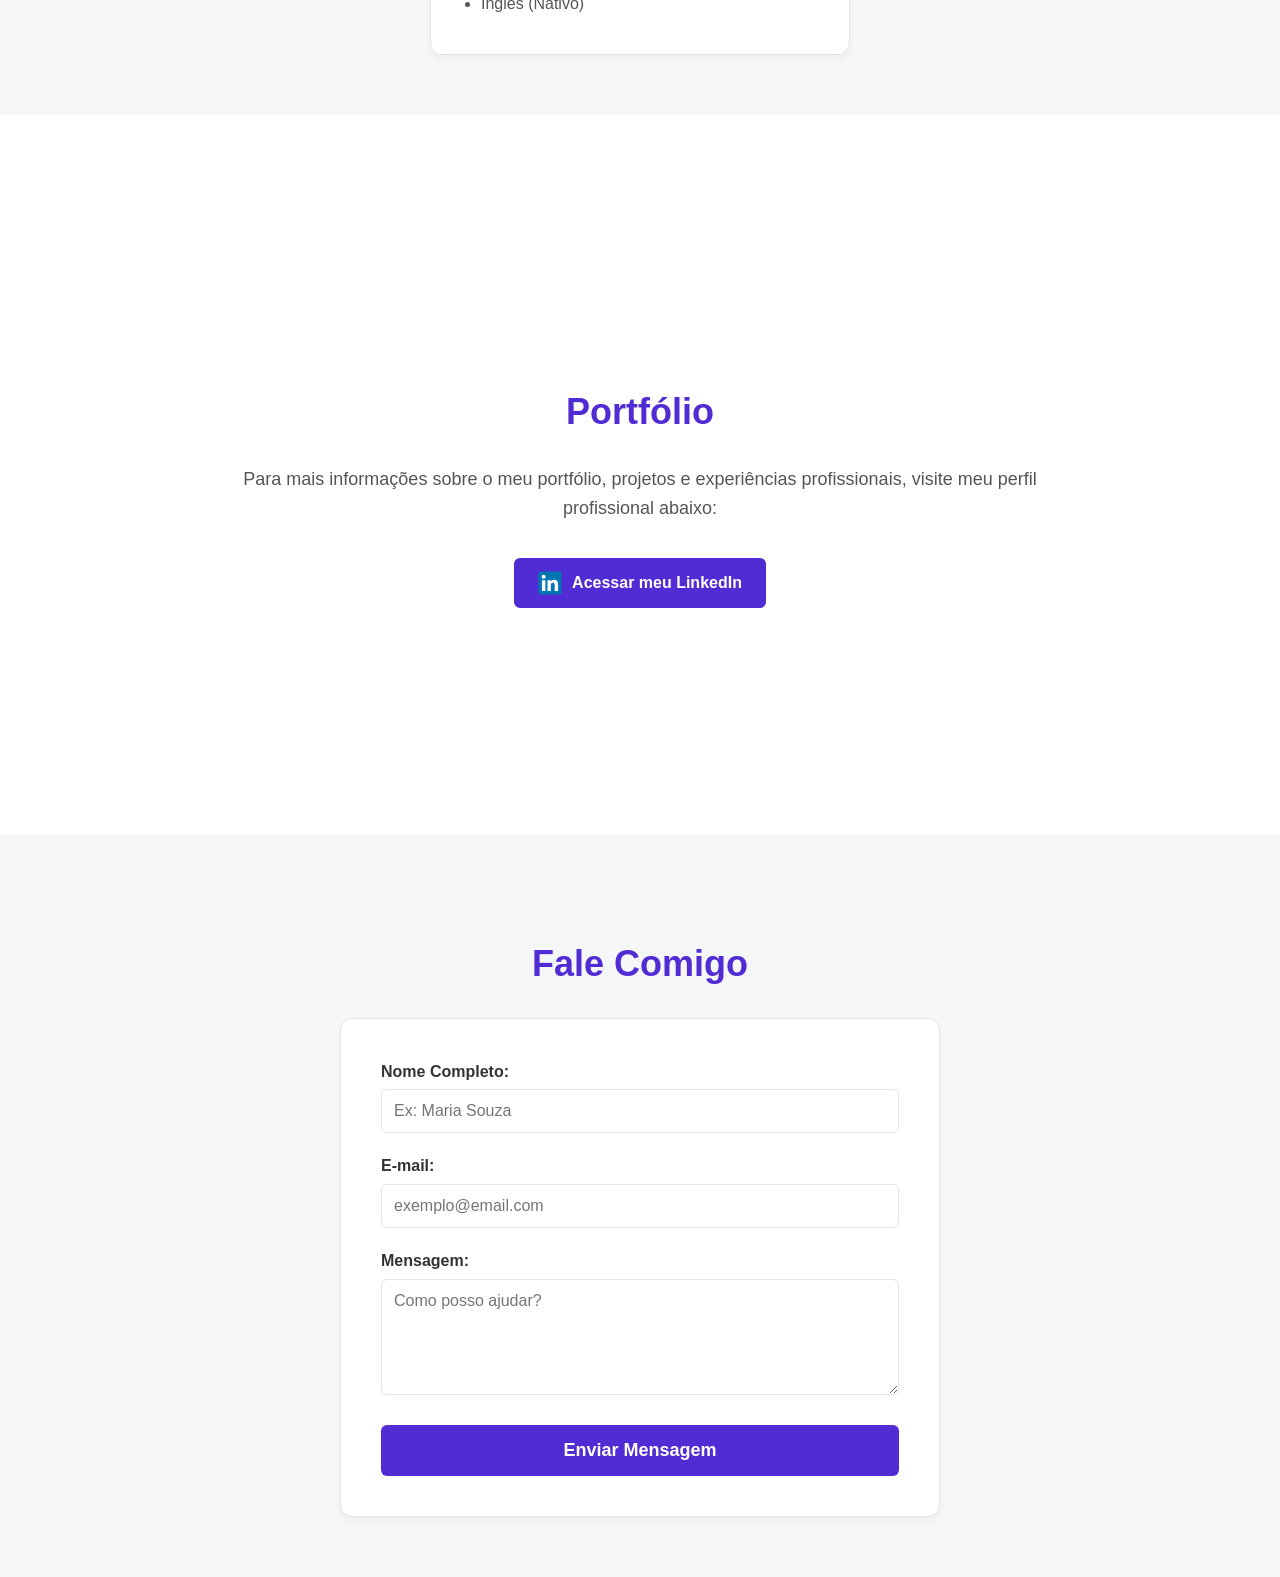
==== commit 9abe816e: "add images" ====
--- a/index.html
+++ b/index.html
@@ -30,15 +30,34 @@
         <section id="sobre" class="secao">
             <div class="conteudo">
                 <h2>Sobre mim</h2>
-                <p>Olá! Eu sou o <strong>Vinicius Bassi</strong>, jovem de 28 anos que programa há quase 10 anos no ecossistema .NET. Iniciei a minha carreira trabalhando com ASP.NET Core, e esta base é o que me permite continuar trabalhando com aplicações web até hoje.</p>
-                <p>Estou fazendo esta faculdade para entender melhor o ambiente acadêmico na nossa área e também para fazer networking. Sempre buscando abrir novos caminhos.</p>
-                <p>Tenho vários hobbies, incluindo ser pai de pet, pai de planta, aquarismo e tocar violão nas horas vagas.</p>
+                
+                <div class="layout-sobre">
+                    <div class="texto-sobre">
+                        <p>Olá! Eu sou o <strong>Vinicius Bassi</strong>, jovem de 28 anos que programa há quase 10 anos no ecossistema .NET. Iniciei a minha carreira trabalhando com ASP.NET Core, e esta base é o que me permite continuar trabalhando com aplicações web até hoje.</p>
+                        <p>Estou fazendo esta faculdade para entender melhor o ambiente acadêmico na nossa área e também para fazer networking. Sempre buscando abrir novos caminhos.</p>
+                        <p>Tenho vários hobbies, incluindo ser pai de pet, pai de planta, aquarismo e tocar violão nas horas vagas.</p>
+                    </div>
+                    
+                    <div class="galeria-hobbies">
+                        <img src="imagens/cat.jpg" alt="Meu Gato" class="foto-hobby">
+                        <img src="imagens/plant.jpg" alt="Minhas Plantas" class="foto-hobby">
+                    </div>
+                </div>
             </div>
         </section>
 
         <section id="formacao" class="secao fundo-alternativo">
             <div class="conteudo">
-                <h2>Formação e Certificações</h2>
+                <h2>Formação e Tecnologias</h2>
+                
+                <div class="icones-tecnologias">
+                    <img src="imagens/dotnet.svg" alt=".NET" title=".NET Core">
+                    <img src="imagens/csharp.svg" alt="C#" title="C#">
+                    <img src="imagens/aws.svg" alt="AWS" title="AWS Cloud">
+                    <img src="imagens/azure.svg" alt="Azure" title="Microsoft Azure">
+                    <img src="imagens/k8s.svg" alt="Kubernetes" title="Kubernetes">
+                </div>
+
                 <div class="grade-cartoes">
                     <div class="cartao">
                         <h3>Tecnologia e Educação</h3>
@@ -67,7 +86,11 @@
             <div class="conteudo">
                 <h2>Portfólio</h2>
                 <p>Para mais informações sobre o meu portfólio, projetos e experiências profissionais, visite meu perfil profissional abaixo:</p>
-                <a href="https://www.linkedin.com/in/vinicius-bassi" target="_blank" class="botao-link">Acessar meu LinkedIn</a>
+                
+                <a href="https://www.linkedin.com/in/vinicius-bassi" target="_blank" class="botao-link">
+                    <img src="imagens/in.svg" alt="LinkedIn" class="icone-botao">
+                    Acessar meu LinkedIn
+                </a>
             </div>
         </section>
 
--- a/css/style.css
+++ b/css/style.css
@@ -367,4 +367,94 @@
     .caixa-formulario {
         padding: 25px;
     }
+}
+    
+/* =============================== IMAGENS E ÍCONES =============================== */
+
+.layout-sobre {
+    display: flex;
+    align-items: center;
+    justify-content: center;
+    gap: 40px;
+    text-align: left;
+    margin-top: 20px;
+}
+
+.texto-sobre {
+    flex: 1; 
+}
+
+.galeria-hobbies {
+    display: flex;
+    flex-direction: column;
+    gap: 15px;
+}
+
+.foto-hobby {
+    width: 200px;
+    height: 150px;
+    object-fit: cover; 
+    border-radius: 12px;
+    box-shadow: 0 4px 10px rgba(0,0,0,0.1);
+    transition: transform 0.3s ease;
+}
+
+.foto-hobby:hover {
+    transform: scale(1.05); 
+}
+
+.icones-tecnologias {
+    display: flex;
+    justify-content: center;
+    flex-wrap: wrap;
+    gap: 30px;
+    margin-bottom: 40px;
+    padding: 20px;
+    background-color: var(--cor-cartao);
+    border-radius: 12px;
+    border: 1px solid var(--cor-borda);
+    box-shadow: 0 4px 6px rgba(0,0,0,0.03);
+}
+
+.icones-tecnologias img {
+    width: 60px;
+    height: 60px;
+    transition: transform 0.3s ease;
+}
+
+.icones-tecnologias img:hover {
+    transform: translateY(-10px);
+}
+
+.botao-link {
+    display: inline-flex;
+    align-items: center;
+    gap: 10px; 
+}
+
+.icone-botao {
+    width: 24px;
+    height: 24px;
+}
+
+@media (max-width: 768px) {
+    .layout-sobre {
+        flex-direction: column;
+        text-align: center;
+    }
+    
+    .galeria-hobbies {
+        flex-direction: row;
+        justify-content: center;
+    }
+
+    .foto-hobby {
+        width: 140px;
+        height: 120px;
+    }
+    
+    .icones-tecnologias img {
+        width: 45px;
+        height: 45px;
+    }
 }
